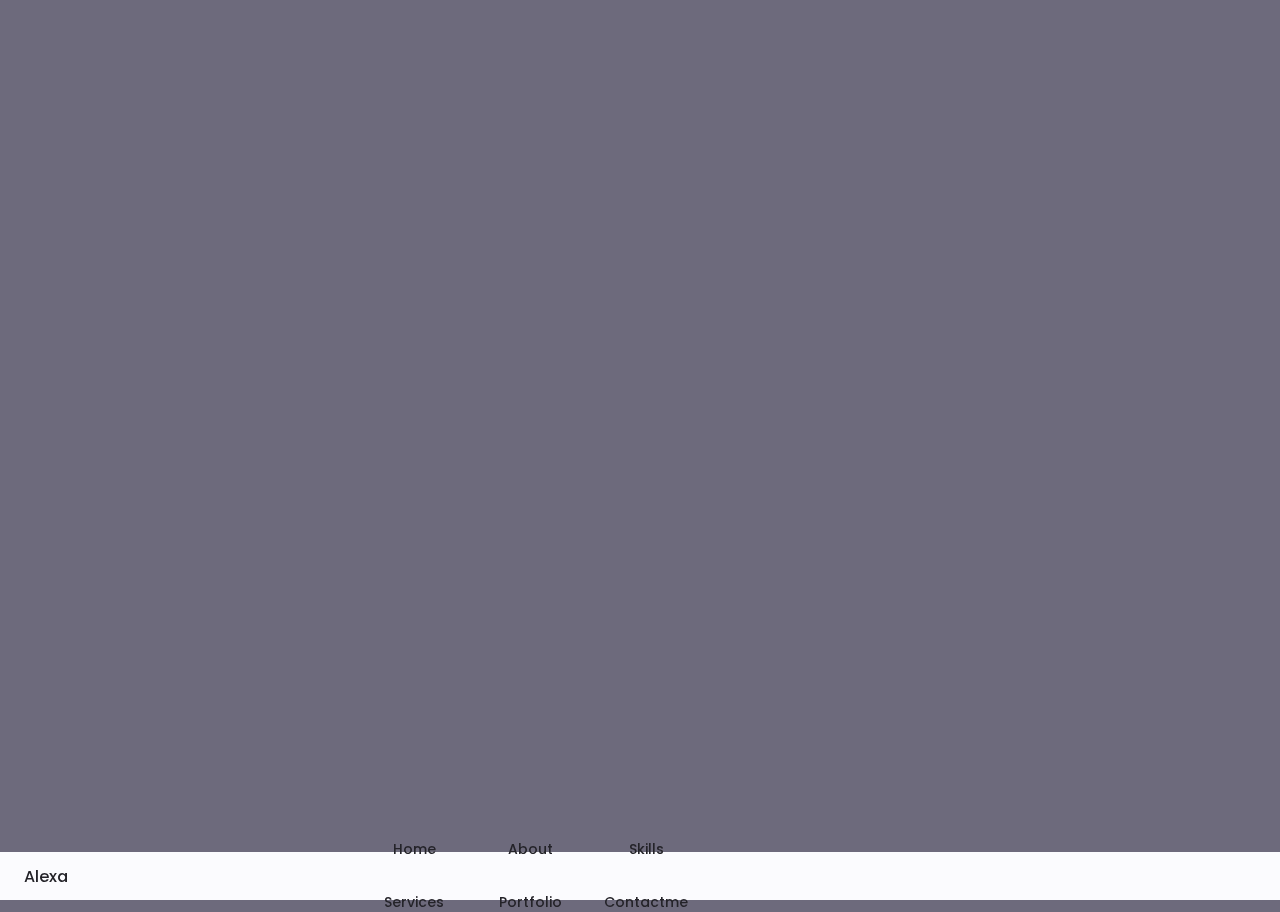
==== responsive-portfolio-website-Alexa/index.html @ 34b52cde "First commit" ====
<!DOCTYPE html>
    <html lang="en">
    <head>
        <meta charset="UTF-8">
        <meta name="viewport" content="width=device-width, initial-scale=1.0">

        <!--==================== UNICONS ====================-->
        <link rel="stylesheet" href="https://unicons.iconscout.com/release/v4.0.0/css/line.css">
        
        <!--==================== SWIPER CSS ====================-->
        <link rel="stylesheet" href="">
        
        <!--==================== CSS ====================-->
        <link rel="stylesheet" href="assets/css/styles.css">

        <title>Responsive Portfolio Website</title>
    </head>
    <body>
        <!--==================== HEADER ====================-->
        <header class="header" id="header">
            <nav class="nav container">
                <a href="#" class="nav__logo">Alexa</a>

                <div class="nav__menu" id="nav-menu">
                    <ul class="nav__list grid">
                        <li class="nav__item">
                            <a href="#home" class="nav__link">
                                <i class="uil uil-estate nav__icon"></i> Home
                            </a>
                        </li>
                        <li class="nav__item">
                            <a href="#about" class="nav__link">
                                <i class="uil uil-user nav__icon"></i> About
                            </a>
                        </li>
                        <li class="nav__item">
                            <a href="#skills" class="nav__link">
                                <i class="uil uil-file-alt nav__icon"></i> Skills
                            </a>
                        </li>
                        <li class="nav__item">
                            <a href="#services" class="nav__link">
                                <i class="uil uil-briefcase-alt nav__icon"></i> Services
                            </a>
                        </li>
                        <li class="nav__item">
                            <a href="#portfolio" class="nav__link">
                                <i class="uil uil-scenery nav__icon"></i> Portfolio
                            </a>
                        </li>
                        <li class="nav__item">
                            <a href="#contact" class="nav__link">
                                <i class="uil uil-message nav__icon"></i> Contactme
                            </a>
                        </li>
                    </ul>
                    <i class="uil uil-times nav__close" id="nav-close"></i>
                </div>
                <div class="nav__btns">
                    <div class="nav__toggle" id="nav-toggle">
                        <i class="uil uil-apps"></i>
                    </div>
                </div>
            </nav>
        </header>

        <!--==================== MAIN ====================-->
        <main class="main">
            <!--==================== HOME ====================-->
            <section class="home section" id="home">
                
            </section>

            <!--==================== ABOUT ====================-->
            <section class="about section" id="about">

        
            </section>

            <!--==================== SKILLS ====================-->
            <section class="skills section" id="skills">


            </section>

            <!--==================== QUALIFICATION ====================-->
            <section class="qualification section">


            </section>

            <!--==================== SERVICES ====================-->
            <section class="services section" id="services">
                

            </section>

            <!--==================== PORTFOLIO ====================-->
            <section class="portfolio section" id="portfolio">
                

            </section>

            <!--==================== PROJECT IN MIND ====================-->
            <section class="project section">


            </section>

            <!--==================== TESTIMONIAL ====================-->
            <section class="testimonial section">
                

            </section>

            <!--==================== CONTACT ME ====================-->
            <section class="contact section" id="contact">


            </section>
        </main>

        <!--==================== FOOTER ====================-->
        <footer class="footer">

            
        </footer>
        
        <!--==================== SCROLL TOP ====================-->
        

        <!--==================== SWIPER JS ====================-->
        <script src=""></script>

        <!--==================== MAIN JS ====================-->
        <script src="assets/js/main.js"></script>
    </body>
</html>
---- responsive-portfolio-website-Alexa/assets/css/styles.css ----
/*==================== GOOGLE FONTS ====================*/
@import url('https://fonts.googleapis.com/css2?family=Poppins:wght@400;500;600&display=swap');

/*==================== VARIABLES CSS ====================*/
:root {
    --header-height: 3rem;

    /*========== Colors ==========*/
    /* Change favorite color */
    --hue-color: 250; /*Purple 250 - Green 142 - Blue 230 - Pink 340*/

    /* HSL color mode */
    --first-color: hsl(var(--hue-color), 69%, 61%);
    --first-color-second: hsl(var(--hue-color), 69%, 61%);
    --first-color-alt:  hsl(var(--hue-color), 57%, 53%);
    --first-color-lighter:  hsl(var(--hue-color), 92%, 85%);
    --title-color:  hsl(var(--hue-color), 8%, 15%);
    --text-color:  hsl(var(--hue-color), 8%, 45%);
    --text-color-light:  hsl(var(--hue-color), 8%, 65%);
    --input-color:  hsl(var(--hue-color), 70%, 96%);
    --body-color:  hsl(var(--hue-color), 60%, 99%);
    --container-color: #FFF;

    /*========== Font and typography ==========*/
    --body-font: 'Poppins', sans-serif;

    /* .5rem = 8px, 1rem = 16px, 1.5rem = 24px ... */
    --big-font-size: 2rem;
    --h1-font-size: 1.5rem;
    --h2-font-size: 1.25rem;
    --h3-font-size: 1.12rem;
    --normal-font-size: 0.938rem;
    --small-font-size: 0.813rem;
    --smaller-font-size: 0.75rem;

    /*========== Font weight ==========*/
    --font-medium: 500;
    --font-semi-bold: 600;

    /*========== Margenes Bottom ==========*/
    /* .25rem = 4px, .5rem = 8px, .75rem = 12px ... */
    --mb-0-25: 0.25rem;
    --mb-0-5: 0.5rem;
    --mb-0-75: 0.75rem;
    --mb-1: 1rem;
    --mb-1-5: 1.5rem;
    --mb-2: 2rem;
    --mb-2-5: 2.5rem;
    --mb-3: 3rem;

    /*========== z index ==========*/
    --z-tooltip:10 ;
    --z-fixed: 100;
    --z-modal: 1000;
}

/* Font size for large devices */
@media screen and (min-width: 968px) {
    :root {
        --big-font-size: 3rem;
        --h1-font-size: 2.25rem;
        --h2-font-size: 1.5rem;
        --h3-font-size: 1.25rem;
        --normal-font-size: 1rem;
        --small-font-size: 0.875rem;
        --smaller-font-size: 0.813rem;
    }
}

/*========== Variables Dark theme ==========*/


/*========== Button Dark/Light ==========*/


/*==================== BASE ====================*/
*{
    box-sizing: border-box;
    padding: 0;
    margin: 0;
}

html{
    scroll-behavior: smooth;
}

body{
    margin: 0 0 var(--header-height) 0;
    font-family: var(--body-font);
    font-size: var(--normal-font-size);
    background-color: var(--text-color);
}

h1,h2,h3,h4{
    color: var(--title-color);
    font-weight: var(--font-semi-bold);
}
ul{
    list-style: none;
}
a{
    text-decoration: none;
}
img{
    max-width: 100%;
    height:auto;
}
/*==================== REUSABLE CSS CLASSES ====================*/
.section{
    padding: 2rem 0 4rem;
}
.section__title{
    font-size: var(--h1-font-size);
}
.section__subtitle{
    display: block;
    font-size: var(--small-font-size);
    margin-bottom: var(--mb-0-3);
}
.section__title,
.section__subtitle{
    text-align: center;
}
/*==================== LAYOUT ====================*/
.container{
    max-width: 768px;
    margin-left: var(--mb-1-5);
    margin-right: var(--mb-1-5);
}
.grid{
    display: grid;
    gap: 1.5rem;
}
.header{
    width: 100%;
    position: fixed;
    bottom: 0;
    left: 0;
    z-index: var(--z-fixed);
    background-color: var(--body-color);
}

/*==================== NAV ====================*/
.nav{
    max-width: 968px;
    height: var(--header-height);
    display: flex;
    justify-content: space-between;
    align-items: center;
}

.nav__logo,
.nav__toggle{
    color: var(--title-color);
    font-weight: var(--font-medium);
}
.nav__logo:hover{
    color: var(--first-color);
}

.nav__toggle{
    font-size: 1.1rem;
    cursor: pointer;
}
.nav__logo:hover{
    color: var(--first-color);
}
@media screen and (max-width: 767px){
    .nav__menu{
        position: fixed;
        bottom: -100%;
        left: 0;
        width: 100%;
        background-color: var(--body-color);
        padding: 2rem 1.5rem 4rem;
        box-shadow: 0 -1px 4px rgba(0,0,0,0.15);
        border-radius: 1.5rem 1.5rem 0 0;
        transition: 0.3s;
    }
}
.nav__list{
    grid-template-columns: repeat(3, 1fr);
    gap: 2rem;
}
.nav__link{
    display: flex;
    flex-direction: column;
    align-items: center;
    font-size: var(--small-font-size);
    color: var(--title-color);
    font-weight: var(--font-medium);
}
.nav__link:hover{
    color: var(--first-color);
}
.nav__icon{
    font-size: 1.2rem;
}
.nav__close{
    position: absolute;
    right: 1.3rem;
    bottom: .5rem;
    font-size: 1.5rem;
    cursor: pointer;
    color: var(--first-color);
}
.nav__close:hover{
    columns: var(--first-color-alt);
}

/* show menu */
.show-menu{
    bottom: 0;
}

/* Active link */


/* Change background header */


/*==================== HOME ====================*/


/*==================== BUTTONS ====================*/


/*==================== ABOUT ====================*/


/*==================== SKILLS ====================*/


/*==================== QUALIFICATION ====================*/


/*==================== SERVICES ====================*/


/* Active Modal */


/*==================== PORTFOLIO ====================*/


/*==================== PROJECT IN MIND ====================*/


/*==================== TESTIMONIAL ====================*/


/*==================== CONTACT ME ====================*/


/*==================== FOOTER ====================*/


/*========== SCROLL UP ==========*/


/* Show scroll */


/*========== SCROLL BAR ==========*/


/*==================== MEDIA QUERIES ====================*/
/* For small devices */


/* For medium devices */


/* For large devices */
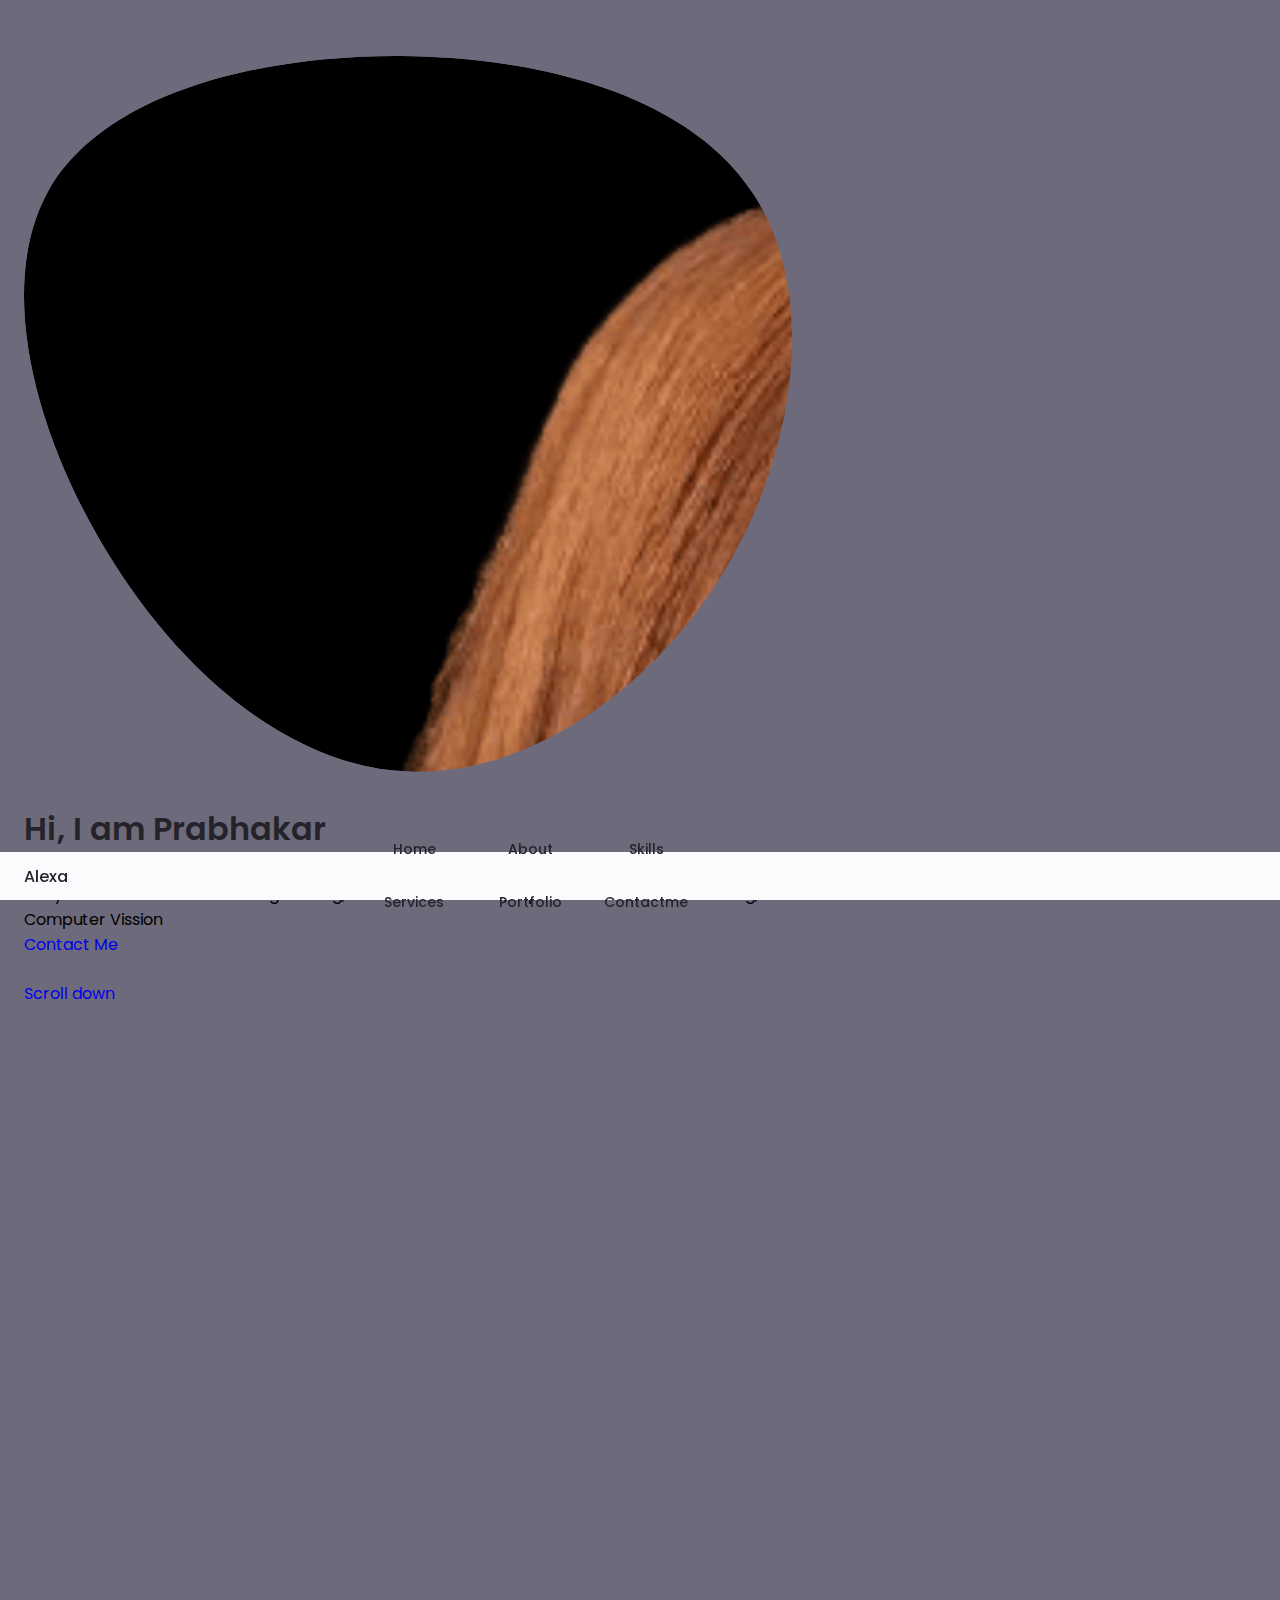
==== commit fbd5d3e5: "dec 21 2021 5:50" ====
--- a/responsive-portfolio-website-Alexa/index.html
+++ b/responsive-portfolio-website-Alexa/index.html
@@ -68,7 +68,56 @@
         <main class="main">
             <!--==================== HOME ====================-->
             <section class="home section" id="home">
-                
+                <div class="home__container container grid">
+                    <div class="home__content grid">
+                        <div class="home__social">
+                            <a href="https://www.linkedin.com/in/prabhakar-jaiswal-463673198/" target="_blank" class="home__social-icon">
+                                <i class="uil uil-linkedin-alt"></i>
+                            </a>
+
+                            <a href="https://www.codechef.com/users/robo_prabhu" target="_blank" class="home__social-icon">
+                                <i class="uil uil-medal"></i>
+                            </a>
+
+                            <a href="https://github.com/jaiswalprabhakar" target="_blank" class="home__social-icon">
+                                <i class="uil uil-github-alt"></i>
+                            </a>
+                        </div>
+                        <div class="home__img">
+                            <svg class="home__blob" viewBox="0 0 200 187" xmlns="http://www.w3.org/2000/svg" xmlns:xlink="http://www.w3.org/1999/xlink">
+                                <mask id="mask0" mask-type="alpha">
+                                    <path d="M190.312 36.4879C206.582 62.1187 201.309 102.826 182.328 134.186C163.346 165.547 
+                                    130.807 187.559 100.226 186.353C69.6454 185.297 41.0228 161.023 21.7403 129.362C2.45775 
+                                    97.8511 -7.48481 59.1033 6.67581 34.5279C20.9871 10.1032 59.7028 -0.149132 97.9666 
+                                    0.00163737C136.23 0.303176 174.193 10.857 190.312 36.4879Z"/>
+                                </mask>
+                                <g mask="url(#mask0)">
+                                    <path d="M190.312 36.4879C206.582 62.1187 201.309 102.826 182.328 134.186C163.346 
+                                    165.547 130.807 187.559 100.226 186.353C69.6454 185.297 41.0228 161.023 21.7403 
+                                    129.362C2.45775 97.8511 -7.48481 59.1033 6.67581 34.5279C20.9871 10.1032 59.7028 
+                                    -0.149132 97.9666 0.00163737C136.23 0.303176 174.193 10.857 190.312 36.4879Z"/>
+                                    <image class="home__blob-img" href="assets/img/perfil.png"/>
+                                </g>
+                            </svg>
+                        </div>
+                        <div class="home__data">
+                            <h1 class="home__title"> Hi, I am Prabhakar</h1>
+                            <h3 class="home__subtitle">Electrical Engineer</h3>
+                            <p class="home__description">3rd year B.tech in Electtrical Engineering, Robotics enthusiast, Experiance in
+                                 Machine learning, Computer Vission </p>
+                            <a href="#contact" class="button button--flex">
+                                Contact Me <i class="uil uil-message button__icon"></i>
+                            </a>
+                        </div>
+                    </div>
+                    <div class="home__scroll">
+                        <a href="#about" class="home__scroll-button button--flex">
+                            <i class="uil uil-mouse-alt home__scroll-mouse"></i>
+                            <span class="home__scroll-name">Scroll down</span>
+                            <i class="uil uil-arrow-down home__scroll-arrow"></i>
+                        </a>
+                    </div>
+                </div>
             </section>
 
             <!--==================== ABOUT ====================-->
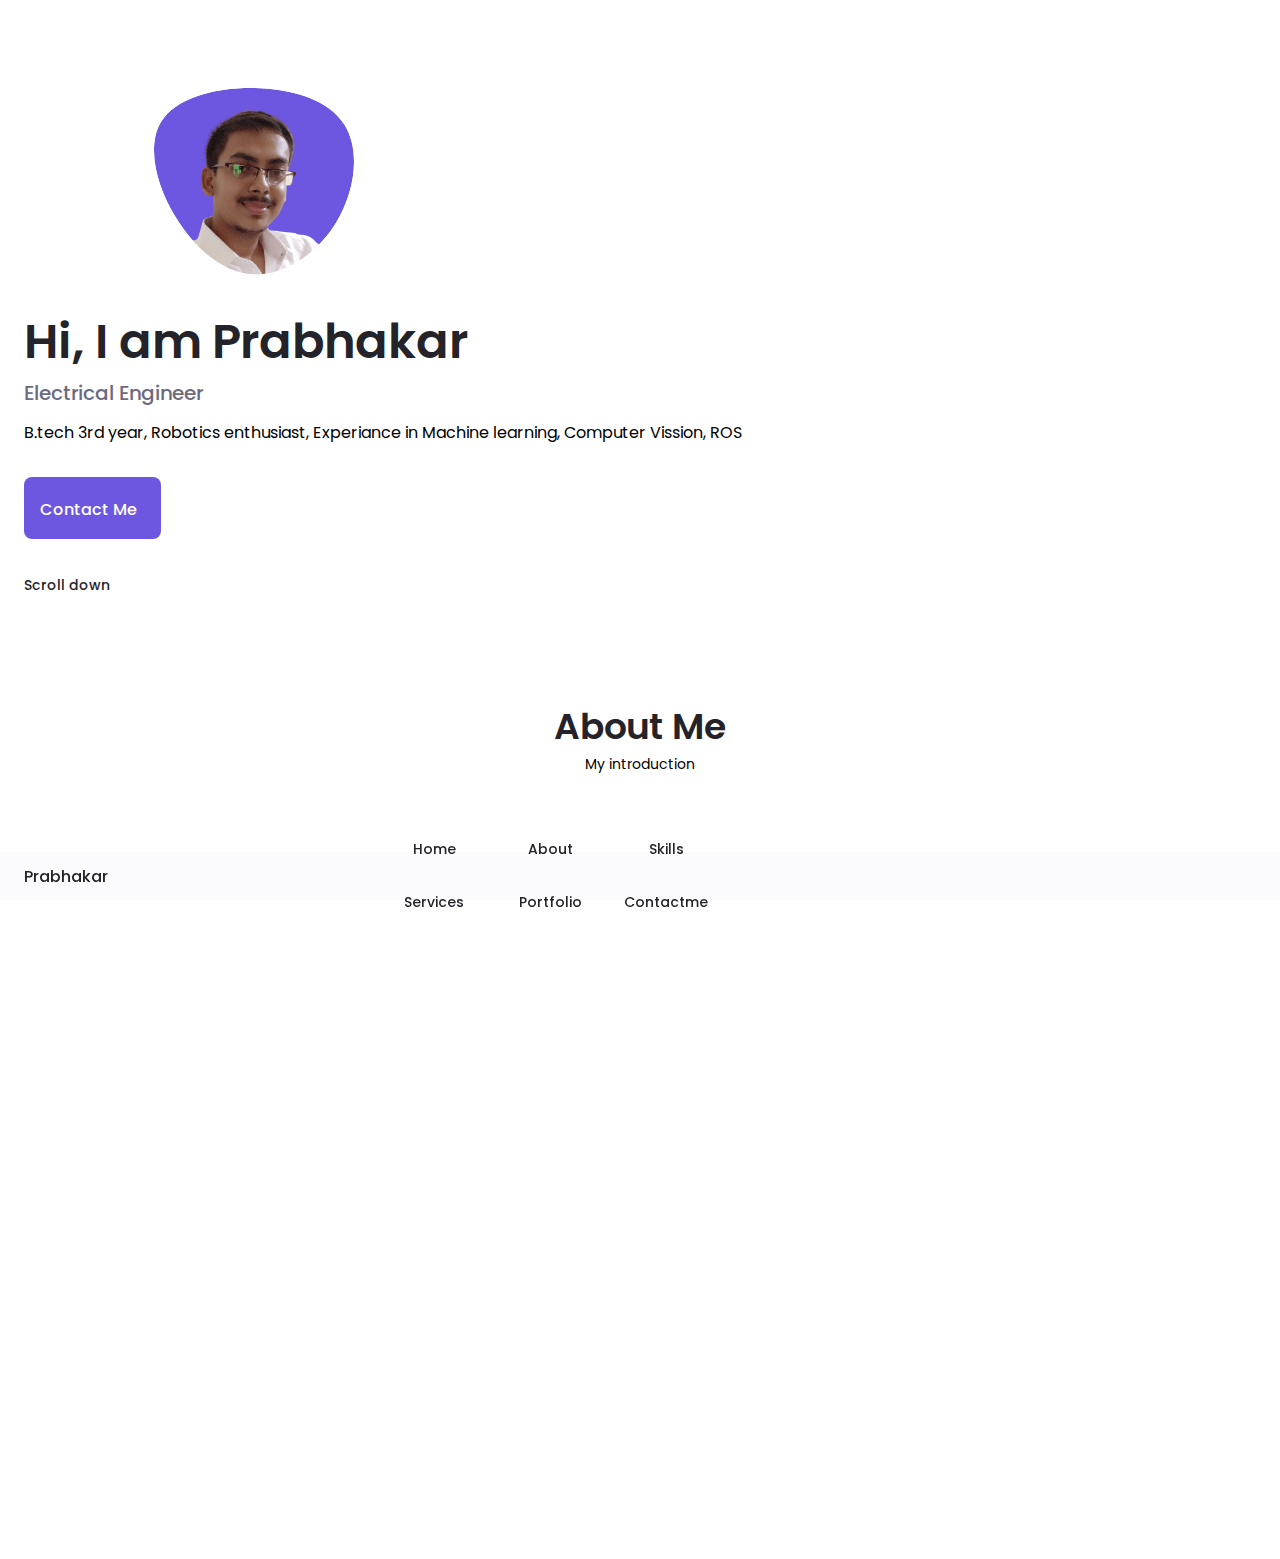
==== commit 0f2e65e0: "dec23 2021 11:30" ====
--- a/responsive-portfolio-website-Alexa/index.html
+++ b/responsive-portfolio-website-Alexa/index.html
@@ -13,13 +13,13 @@
         <!--==================== CSS ====================-->
         <link rel="stylesheet" href="assets/css/styles.css">
 
-        <title>Responsive Portfolio Website</title>
+        <title>Prabhakar's portfolio</title>
     </head>
     <body>
         <!--==================== HEADER ====================-->
         <header class="header" id="header">
             <nav class="nav container">
-                <a href="#" class="nav__logo">Alexa</a>
+                <a href="#" class="nav__logo">Prabhakar</a>
 
                 <div class="nav__menu" id="nav-menu">
                     <ul class="nav__list grid">
@@ -96,15 +96,15 @@
                                     165.547 130.807 187.559 100.226 186.353C69.6454 185.297 41.0228 161.023 21.7403 
                                     129.362C2.45775 97.8511 -7.48481 59.1033 6.67581 34.5279C20.9871 10.1032 59.7028 
                                     -0.149132 97.9666 0.00163737C136.23 0.303176 174.193 10.857 190.312 36.4879Z"/>
-                                    <image class="home__blob-img" href="assets/img/perfil.png"/>
+                                    <image class="home__blob-img" x='14' y='18' xlink:href="assets/img/jaiswal_prabhakar.png"/>
                                 </g>
                             </svg>
                         </div>
                         <div class="home__data">
                             <h1 class="home__title"> Hi, I am Prabhakar</h1>
                             <h3 class="home__subtitle">Electrical Engineer</h3>
-                            <p class="home__description">3rd year B.tech in Electtrical Engineering, Robotics enthusiast, Experiance in
-                                 Machine learning, Computer Vission </p>
+                            <p class="home__description">B.tech 3rd year, Robotics enthusiast, Experiance in
+                                 Machine learning, Computer Vission, ROS </p>
                             <a href="#contact" class="button button--flex">
                                 Contact Me <i class="uil uil-message button__icon"></i>
                             </a>
@@ -122,8 +122,8 @@
 
             <!--==================== ABOUT ====================-->
             <section class="about section" id="about">
-
-        
+                <h2 class="section__title">About Me</h2>
+                <span class="section__subtitle">My introduction</span>
             </section>
 
             <!--==================== SKILLS ====================-->
--- a/responsive-portfolio-website-Alexa/assets/css/styles.css
+++ b/responsive-portfolio-website-Alexa/assets/css/styles.css
@@ -88,7 +88,7 @@
     margin: 0 0 var(--header-height) 0;
     font-family: var(--body-font);
     font-size: var(--normal-font-size);
-    background-color: var(--text-color);
+    background-color: var(--container-color);
 }
 
 h1,h2,h3,h4{
@@ -220,11 +220,93 @@
 
 
 /*==================== HOME ====================*/
-
+.home__container{
+    gap: 1rem;
+}
+.home__content{
+    grid-template-columns: .5fr 3fr;
+    padding-top: 3.5rem;
+    align-items: center;
+}
+.home__social{
+    display: grid;
+    grid-template-columns: max-content;
+    row-gap: 1rem;
+}
+.home__social-icon{
+    font-size: 1.25rem;
+    color: var(--first-color);
+}
+.home__social-icon:hover{
+    color: var(--first-color-alt);
+}
+.home__blob{
+    width: 200px;
+    fill: var(--first-color);
+}
+.home__blob-img{
+    width: 170px;
+}
+.home__data{
+    grid-column: 1/3;
+}
+.home__title{
+    font-size: var(--big-font-size);
+}
+.home__subtitle{
+    font-size: var(--h3-font-size);
+    color: var(--text-color);
+    font-weight: var(--font-medium);
+    margin-bottom: var(--mb-0-75);
+}
+.home__description{
+    margin-bottom: var(--mb-2);
+}
+
+.home__scroll{
+    /* display: none;  */
+}
+.home__scroll-button{
+    color: var(--first-color);
+    transition: .3s;
+}
+.home__scroll-button:hover{
+    transform: translateY(0.5rem);
+}
+.home__scroll-mouse{
+    font-size: 2rem;
+}
+.home__scroll-name{
+    font-size: var(--small-font-size);
+    color: var(--title-color);
+    font-weight: var(--font-medium);
+    margin-right: var(--mb-0-25);
+}
+.home__scroll-arrow{
+    font-size: 1.25rem;
+}
 
 /*==================== BUTTONS ====================*/
-
-
+.button{
+    display: inline-block;
+    background-color: var(--first-color);
+    color: #FFF;
+    padding: 1rem;
+    border-radius: .5rem;
+    font-weight: var(--font-medium);
+}
+.button:hover{
+    background-color:var(--first-color-alt) ;
+}
+.button__icon{
+    font-size: 1.25rem;
+    margin-left: var(--mb-0-5);
+    transition: .3s;
+}
+.button-flex{
+    display: inline-flex;
+    align-items: center;
+}
 /*==================== ABOUT ====================*/
 
 
